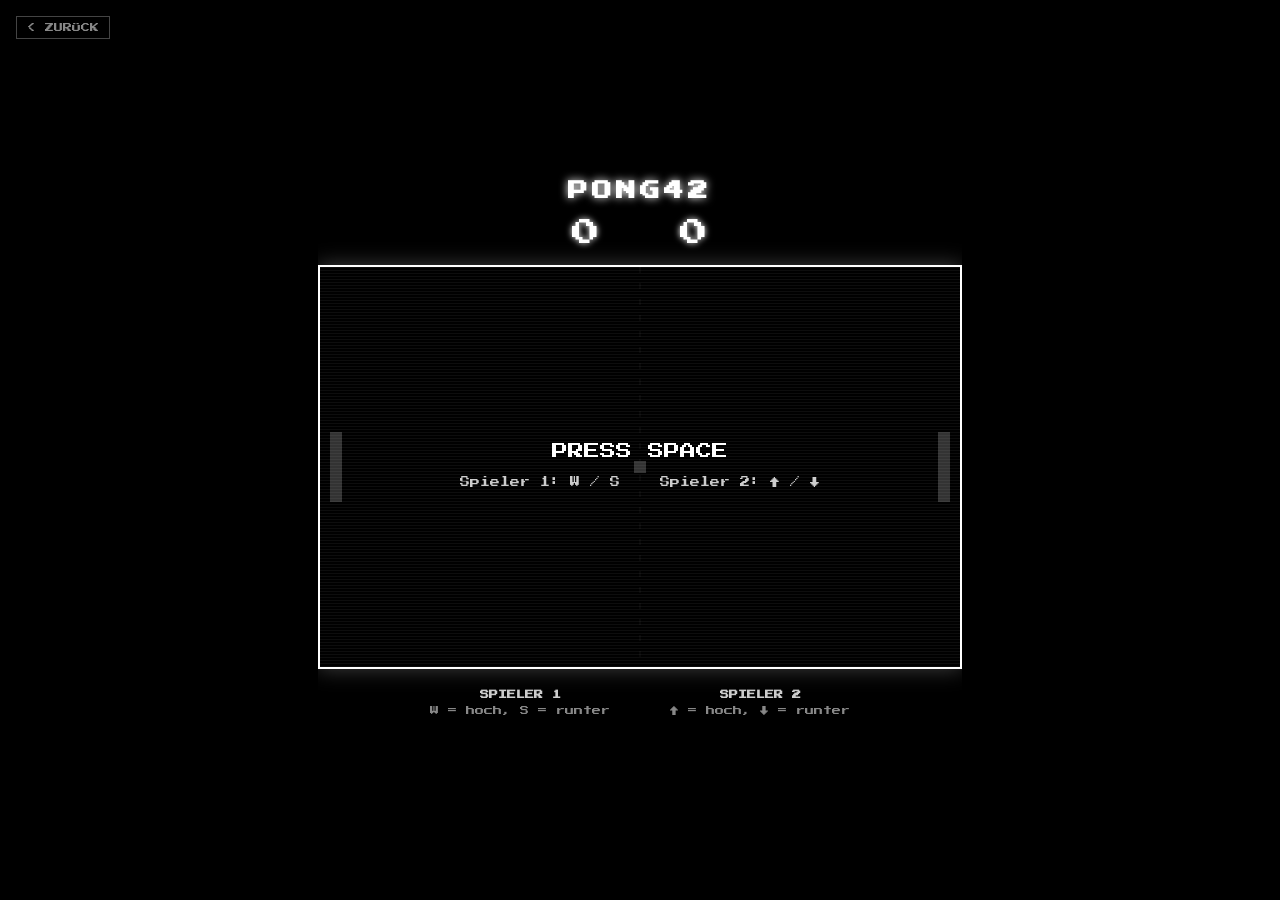
==== games/pong.html @ 576cac96 "Add finished Pong42 game (retro CRT style) and link it from Start menu" ====
<!DOCTYPE html>
<html lang="de">
<head>
<meta charset="UTF-8">
<meta name="viewport" content="width=device-width, initial-scale=1.0">
<title>Pong42</title>
<link rel="preconnect" href="https://fonts.googleapis.com">
<link rel="preconnect" href="https://fonts.gstatic.com" crossorigin>
<link href="https://fonts.googleapis.com/css2?family=Press+Start+2P&display=swap" rel="stylesheet">
<style>
  * { margin: 0; padding: 0; box-sizing: border-box; }
  html, body {
    height: 100%;
    background: #000;
    color: #fff;
    font-family: 'Press Start 2P', monospace;
    display: flex;
    align-items: center;
    justify-content: center;
    overflow: hidden;
  }
  #wrap {
    display: flex;
    flex-direction: column;
    align-items: center;
    gap: 18px;
  }
  h1 {
    font-size: 20px;
    letter-spacing: 4px;
    text-shadow: 0 0 8px #fff;
  }
  #score {
    display: flex;
    gap: 80px;
    font-size: 28px;
    text-shadow: 0 0 6px #fff;
  }
  #board-wrap {
    position: relative;
    border: 2px solid #fff;
    box-shadow: 0 0 20px rgba(255,255,255,0.25);
  }
  canvas {
    display: block;
    background: #000;
  }
  /* CRT scanline overlay for that old-TV look */
  #board-wrap::after {
    content: '';
    position: absolute;
    inset: 0;
    pointer-events: none;
    background: repeating-linear-gradient(
      to bottom,
      rgba(255,255,255,0.05) 0px,
      rgba(255,255,255,0.05) 1px,
      transparent 1px,
      transparent 3px
    );
  }
  #overlay {
    position: absolute;
    inset: 0;
    display: flex;
    flex-direction: column;
    align-items: center;
    justify-content: center;
    gap: 14px;
    background: rgba(0,0,0,0.8);
    text-align: center;
    padding: 20px;
  }
  #overlay.hidden { display: none; }
  #overlay p { font-size: 10px; line-height: 1.8; color: #ccc; }
  #overlay .big { font-size: 16px; color: #fff; }
  #controls {
    display: flex;
    gap: 60px;
    font-size: 9px;
    color: #888;
    line-height: 1.8;
    text-align: center;
  }
  #controls b { color: #ccc; }
  #back {
    position: fixed;
    top: 16px;
    left: 16px;
    font-size: 9px;
    color: #888;
    text-decoration: none;
    border: 1px solid #444;
    padding: 6px 10px;
  }
  #back:hover { color: #fff; border-color: #fff; }
</style>
</head>
<body>

<a id="back" href="javascript:history.back()">&lt; ZURÜCK</a>

<div id="wrap">
  <h1>PONG42</h1>
  <div id="score"><span id="score-left">0</span><span id="score-right">0</span></div>
  <div id="board-wrap">
    <canvas id="board" width="640" height="400"></canvas>
    <div id="overlay">
      <div class="big">PRESS SPACE</div>
      <p>Spieler 1: W / S&nbsp;&nbsp;&nbsp;&nbsp;Spieler 2: &uarr; / &darr;</p>
    </div>
  </div>
  <div id="controls">
    <div><b>SPIELER 1</b><br>W = hoch, S = runter</div>
    <div><b>SPIELER 2</b><br>&uarr; = hoch, &darr; = runter</div>
  </div>
</div>

<script>
(function () {
  const canvas = document.getElementById('board');
  const ctx = canvas.getContext('2d');
  const W = canvas.width, H = canvas.height;
  const overlay = document.getElementById('overlay');
  const scoreLeftEl = document.getElementById('score-left');
  const scoreRightEl = document.getElementById('score-right');

  const PADDLE_W = 12, PADDLE_H = 70, PADDLE_SPEED = 6;
  const BALL_SIZE = 12;
  const WIN_SCORE = 7;

  let leftY = H / 2 - PADDLE_H / 2;
  let rightY = H / 2 - PADDLE_H / 2;
  let ball, ballVX, ballVY, leftScore = 0, rightScore = 0;
  let running = false, gameOver = false;
  const keys = {};

  function resetBall(direction) {
    ball = { x: W / 2 - BALL_SIZE / 2, y: H / 2 - BALL_SIZE / 2 };
    const angle = (Math.random() * 0.6 - 0.3);
    const speed = 5;
    ballVX = Math.cos(angle) * speed * direction;
    ballVY = Math.sin(angle) * speed;
  }

  function resetGame() {
    leftScore = 0; rightScore = 0;
    scoreLeftEl.textContent = '0';
    scoreRightEl.textContent = '0';
    leftY = rightY = H / 2 - PADDLE_H / 2;
    resetBall(Math.random() < 0.5 ? 1 : -1);
    gameOver = false;
  }

  resetGame();

  document.addEventListener('keydown', (e) => {
    keys[e.key] = true;
    if (e.key === ' ') {
      e.preventDefault();
      if (!running) {
        if (gameOver) resetGame();
        running = true;
        overlay.classList.add('hidden');
      }
    }
    if (['w','s','W','S','ArrowUp','ArrowDown'].includes(e.key)) e.preventDefault();
  });
  document.addEventListener('keyup', (e) => { keys[e.key] = false; });

  function showOverlay(bigText, subText) {
    overlay.querySelector('.big').textContent = bigText;
    overlay.querySelector('p').innerHTML = subText;
    overlay.classList.remove('hidden');
    running = false;
  }

  function update() {
    if (!running) return;

    if (keys['w'] || keys['W']) leftY -= PADDLE_SPEED;
    if (keys['s'] || keys['S']) leftY += PADDLE_SPEED;
    if (keys['ArrowUp']) rightY -= PADDLE_SPEED;
    if (keys['ArrowDown']) rightY += PADDLE_SPEED;
    leftY = Math.max(0, Math.min(H - PADDLE_H, leftY));
    rightY = Math.max(0, Math.min(H - PADDLE_H, rightY));

    ball.x += ballVX;
    ball.y += ballVY;

    if (ball.y <= 0 || ball.y + BALL_SIZE >= H) {
      ballVY *= -1;
      ball.y = Math.max(0, Math.min(H - BALL_SIZE, ball.y));
    }

    // left paddle collision
    if (ball.x <= PADDLE_W + 10 && ball.x >= 10 &&
        ball.y + BALL_SIZE >= leftY && ball.y <= leftY + PADDLE_H && ballVX < 0) {
      const hitPos = (ball.y + BALL_SIZE / 2 - (leftY + PADDLE_H / 2)) / (PADDLE_H / 2);
      ballVX = Math.abs(ballVX) * 1.05;
      ballVY = hitPos * 5.5;
      ball.x = PADDLE_W + 10;
    }

    // right paddle collision
    if (ball.x + BALL_SIZE >= W - PADDLE_W - 10 && ball.x <= W - 10 &&
        ball.y + BALL_SIZE >= rightY && ball.y <= rightY + PADDLE_H && ballVX > 0) {
      const hitPos = (ball.y + BALL_SIZE / 2 - (rightY + PADDLE_H / 2)) / (PADDLE_H / 2);
      ballVX = -Math.abs(ballVX) * 1.05;
      ballVY = hitPos * 5.5;
      ball.x = W - PADDLE_W - 10 - BALL_SIZE;
    }

    if (ball.x < -BALL_SIZE) {
      rightScore++;
      scoreRightEl.textContent = rightScore;
      if (rightScore >= WIN_SCORE) { gameOver = true; showOverlay('SPIELER 2 GEWINNT', 'Leertaste zum Neustart'); return; }
      resetBall(1);
      showOverlay('PUNKT!', 'Leertaste für nächsten Ball');
    } else if (ball.x > W + BALL_SIZE) {
      leftScore++;
      scoreLeftEl.textContent = leftScore;
      if (leftScore >= WIN_SCORE) { gameOver = true; showOverlay('SPIELER 1 GEWINNT', 'Leertaste zum Neustart'); return; }
      resetBall(-1);
      showOverlay('PUNKT!', 'Leertaste für nächsten Ball');
    }
  }

  function draw() {
    ctx.fillStyle = '#000';
    ctx.fillRect(0, 0, W, H);

    ctx.strokeStyle = '#555';
    ctx.setLineDash([6, 10]);
    ctx.beginPath();
    ctx.moveTo(W / 2, 0);
    ctx.lineTo(W / 2, H);
    ctx.stroke();
    ctx.setLineDash([]);

    ctx.fillStyle = '#fff';
    ctx.fillRect(10, leftY, PADDLE_W, PADDLE_H);
    ctx.fillRect(W - PADDLE_W - 10, rightY, PADDLE_W, PADDLE_H);
    ctx.fillRect(ball.x, ball.y, BALL_SIZE, BALL_SIZE);
  }

  function loop() {
    update();
    draw();
    requestAnimationFrame(loop);
  }
  loop();
})();
</script>
</body>
</html>
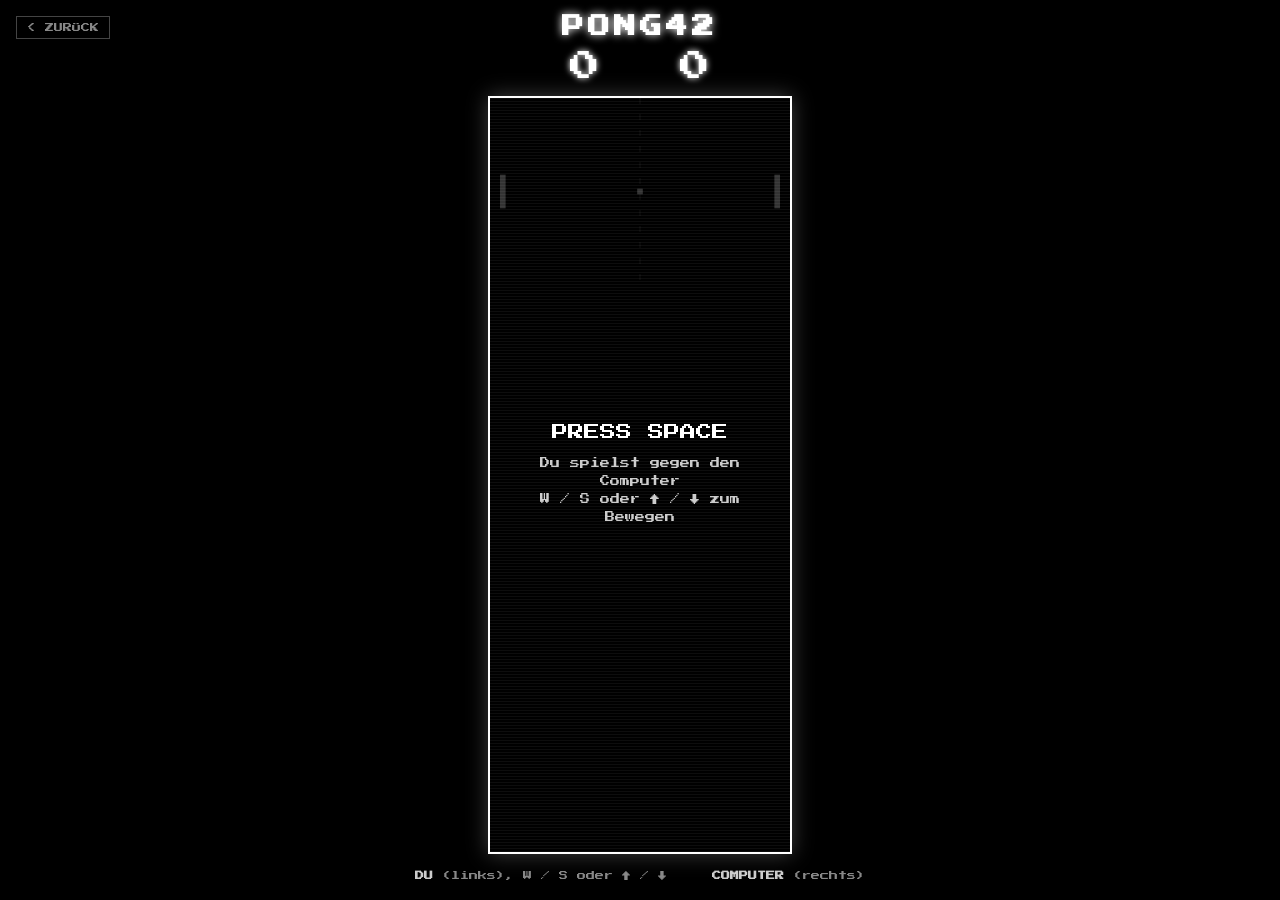
==== commit 589b2c7d: "Make Pong fullscreen-responsive and single-player vs a slow AI opponent" ====
--- a/games/pong.html
+++ b/games/pong.html
@@ -23,27 +23,31 @@
     display: flex;
     flex-direction: column;
     align-items: center;
-    gap: 18px;
+    gap: 14px;
+    width: 100%;
+    height: 100%;
+    padding: 16px;
   }
   h1 {
-    font-size: 20px;
+    font-size: clamp(14px, 2.4vw, 22px);
     letter-spacing: 4px;
     text-shadow: 0 0 8px #fff;
   }
   #score {
     display: flex;
     gap: 80px;
-    font-size: 28px;
+    font-size: clamp(18px, 3vw, 30px);
     text-shadow: 0 0 6px #fff;
   }
   #board-wrap {
     position: relative;
     border: 2px solid #fff;
     box-shadow: 0 0 20px rgba(255,255,255,0.25);
+    flex: 1;
+    min-height: 0;
   }
   canvas {
     display: block;
-    background: #000;
   }
   /* CRT scanline overlay for that old-TV look */
   #board-wrap::after {
@@ -75,8 +79,6 @@
   #overlay p { font-size: 10px; line-height: 1.8; color: #ccc; }
   #overlay .big { font-size: 16px; color: #fff; }
   #controls {
-    display: flex;
-    gap: 60px;
     font-size: 9px;
     color: #888;
     line-height: 1.8;
@@ -92,6 +94,7 @@
     text-decoration: none;
     border: 1px solid #444;
     padding: 6px 10px;
+    z-index: 10;
   }
   #back:hover { color: #fff; border-color: #fff; }
 </style>
@@ -104,41 +107,53 @@
   <h1>PONG42</h1>
   <div id="score"><span id="score-left">0</span><span id="score-right">0</span></div>
   <div id="board-wrap">
-    <canvas id="board" width="640" height="400"></canvas>
+    <canvas id="board"></canvas>
     <div id="overlay">
       <div class="big">PRESS SPACE</div>
-      <p>Spieler 1: W / S&nbsp;&nbsp;&nbsp;&nbsp;Spieler 2: &uarr; / &darr;</p>
+      <p>Du spielst gegen den Computer<br>W / S oder &uarr; / &darr; zum Bewegen</p>
     </div>
   </div>
-  <div id="controls">
-    <div><b>SPIELER 1</b><br>W = hoch, S = runter</div>
-    <div><b>SPIELER 2</b><br>&uarr; = hoch, &darr; = runter</div>
-  </div>
+  <div id="controls"><b>DU</b> (links), W / S oder &uarr; / &darr; &nbsp;&nbsp;&nbsp; <b>COMPUTER</b> (rechts)</div>
 </div>
 
 <script>
 (function () {
   const canvas = document.getElementById('board');
   const ctx = canvas.getContext('2d');
-  const W = canvas.width, H = canvas.height;
+  const boardWrap = document.getElementById('board-wrap');
   const overlay = document.getElementById('overlay');
   const scoreLeftEl = document.getElementById('score-left');
   const scoreRightEl = document.getElementById('score-right');
 
-  const PADDLE_W = 12, PADDLE_H = 70, PADDLE_SPEED = 6;
-  const BALL_SIZE = 12;
-  const WIN_SCORE = 7;
-
-  let leftY = H / 2 - PADDLE_H / 2;
-  let rightY = H / 2 - PADDLE_H / 2;
+  const ASPECT = 8 / 5; // logical board aspect ratio
+  let W, H, PADDLE_W, PADDLE_H, PADDLE_SPEED, BALL_SIZE, AI_SPEED;
+
+  let leftY, rightY;
   let ball, ballVX, ballVY, leftScore = 0, rightScore = 0;
   let running = false, gameOver = false;
   const keys = {};
 
+  function resize() {
+    const availW = boardWrap.clientWidth;
+    const availH = boardWrap.clientHeight;
+    let w = availW, h = w / ASPECT;
+    if (h > availH) { h = availH; w = h * ASPECT; }
+    canvas.width = Math.floor(w);
+    canvas.height = Math.floor(h);
+    W = canvas.width;
+    H = canvas.height;
+    PADDLE_W = H * 0.03;
+    PADDLE_H = H * 0.18;
+    PADDLE_SPEED = H * 0.016;
+    AI_SPEED = PADDLE_SPEED * 0.55;
+    BALL_SIZE = H * 0.03;
+    if (leftY === undefined) { leftY = H / 2 - PADDLE_H / 2; rightY = H / 2 - PADDLE_H / 2; }
+  }
+
   function resetBall(direction) {
     ball = { x: W / 2 - BALL_SIZE / 2, y: H / 2 - BALL_SIZE / 2 };
     const angle = (Math.random() * 0.6 - 0.3);
-    const speed = 5;
+    const speed = H * 0.013;
     ballVX = Math.cos(angle) * speed * direction;
     ballVY = Math.sin(angle) * speed;
   }
@@ -152,7 +167,13 @@
     gameOver = false;
   }
 
+  resize();
   resetGame();
+  window.addEventListener('resize', () => {
+    resize();
+    resetGame();
+    showOverlay('PRESS SPACE', 'Du spielst gegen den Computer<br>W / S oder &uarr; / &darr; zum Bewegen');
+  });
 
   document.addEventListener('keydown', (e) => {
     keys[e.key] = true;
@@ -178,11 +199,15 @@
   function update() {
     if (!running) return;
 
-    if (keys['w'] || keys['W']) leftY -= PADDLE_SPEED;
-    if (keys['s'] || keys['S']) leftY += PADDLE_SPEED;
-    if (keys['ArrowUp']) rightY -= PADDLE_SPEED;
-    if (keys['ArrowDown']) rightY += PADDLE_SPEED;
+    if (keys['w'] || keys['W'] || keys['ArrowUp']) leftY -= PADDLE_SPEED;
+    if (keys['s'] || keys['S'] || keys['ArrowDown']) leftY += PADDLE_SPEED;
     leftY = Math.max(0, Math.min(H - PADDLE_H, leftY));
+
+    // slow computer opponent: tracks the ball with a dead zone and a capped speed
+    const aiCenter = rightY + PADDLE_H / 2;
+    const targetY = ball.y + BALL_SIZE / 2;
+    if (targetY > aiCenter + 6) rightY += AI_SPEED;
+    else if (targetY < aiCenter - 6) rightY -= AI_SPEED;
     rightY = Math.max(0, Math.min(H - PADDLE_H, rightY));
 
     ball.x += ballVX;
@@ -198,29 +223,29 @@
         ball.y + BALL_SIZE >= leftY && ball.y <= leftY + PADDLE_H && ballVX < 0) {
       const hitPos = (ball.y + BALL_SIZE / 2 - (leftY + PADDLE_H / 2)) / (PADDLE_H / 2);
       ballVX = Math.abs(ballVX) * 1.05;
-      ballVY = hitPos * 5.5;
+      ballVY = hitPos * H * 0.014;
       ball.x = PADDLE_W + 10;
     }
 
-    // right paddle collision
+    // right paddle (computer) collision
     if (ball.x + BALL_SIZE >= W - PADDLE_W - 10 && ball.x <= W - 10 &&
         ball.y + BALL_SIZE >= rightY && ball.y <= rightY + PADDLE_H && ballVX > 0) {
       const hitPos = (ball.y + BALL_SIZE / 2 - (rightY + PADDLE_H / 2)) / (PADDLE_H / 2);
       ballVX = -Math.abs(ballVX) * 1.05;
-      ballVY = hitPos * 5.5;
+      ballVY = hitPos * H * 0.014;
       ball.x = W - PADDLE_W - 10 - BALL_SIZE;
     }
 
     if (ball.x < -BALL_SIZE) {
       rightScore++;
       scoreRightEl.textContent = rightScore;
-      if (rightScore >= WIN_SCORE) { gameOver = true; showOverlay('SPIELER 2 GEWINNT', 'Leertaste zum Neustart'); return; }
+      if (rightScore >= 7) { gameOver = true; showOverlay('COMPUTER GEWINNT', 'Leertaste zum Neustart'); return; }
       resetBall(1);
       showOverlay('PUNKT!', 'Leertaste für nächsten Ball');
     } else if (ball.x > W + BALL_SIZE) {
       leftScore++;
       scoreLeftEl.textContent = leftScore;
-      if (leftScore >= WIN_SCORE) { gameOver = true; showOverlay('SPIELER 1 GEWINNT', 'Leertaste zum Neustart'); return; }
+      if (leftScore >= 7) { gameOver = true; showOverlay('DU GEWINNST!', 'Leertaste zum Neustart'); return; }
       resetBall(-1);
       showOverlay('PUNKT!', 'Leertaste für nächsten Ball');
     }
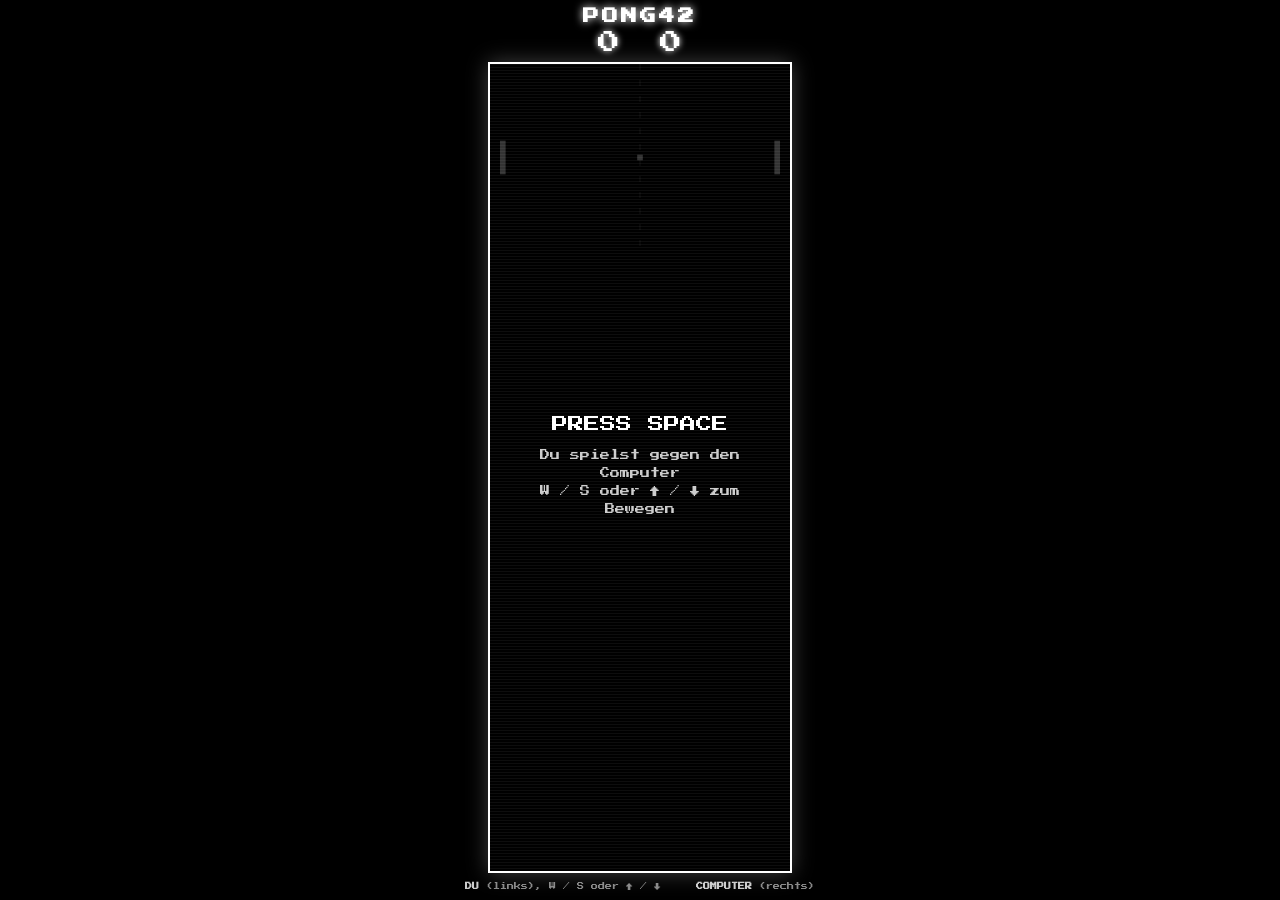
==== commit 3dd5cc8f: "Embed Pong as a small desktop window instead of opening a separate page" ====
--- a/games/pong.html
+++ b/games/pong.html
@@ -23,20 +23,20 @@
     display: flex;
     flex-direction: column;
     align-items: center;
-    gap: 14px;
+    gap: 8px;
     width: 100%;
     height: 100%;
-    padding: 16px;
+    padding: 8px;
   }
   h1 {
-    font-size: clamp(14px, 2.4vw, 22px);
-    letter-spacing: 4px;
+    font-size: clamp(10px, 2.4vw, 16px);
+    letter-spacing: 3px;
     text-shadow: 0 0 8px #fff;
   }
   #score {
     display: flex;
-    gap: 80px;
-    font-size: clamp(18px, 3vw, 30px);
+    gap: 40px;
+    font-size: clamp(14px, 3vw, 22px);
     text-shadow: 0 0 6px #fff;
   }
   #board-wrap {
@@ -79,29 +79,15 @@
   #overlay p { font-size: 10px; line-height: 1.8; color: #ccc; }
   #overlay .big { font-size: 16px; color: #fff; }
   #controls {
-    font-size: 9px;
+    font-size: 7px;
     color: #888;
-    line-height: 1.8;
+    line-height: 1.6;
     text-align: center;
   }
   #controls b { color: #ccc; }
-  #back {
-    position: fixed;
-    top: 16px;
-    left: 16px;
-    font-size: 9px;
-    color: #888;
-    text-decoration: none;
-    border: 1px solid #444;
-    padding: 6px 10px;
-    z-index: 10;
-  }
-  #back:hover { color: #fff; border-color: #fff; }
 </style>
 </head>
 <body>
-
-<a id="back" href="javascript:history.back()">&lt; ZURÜCK</a>
 
 <div id="wrap">
   <h1>PONG42</h1>
